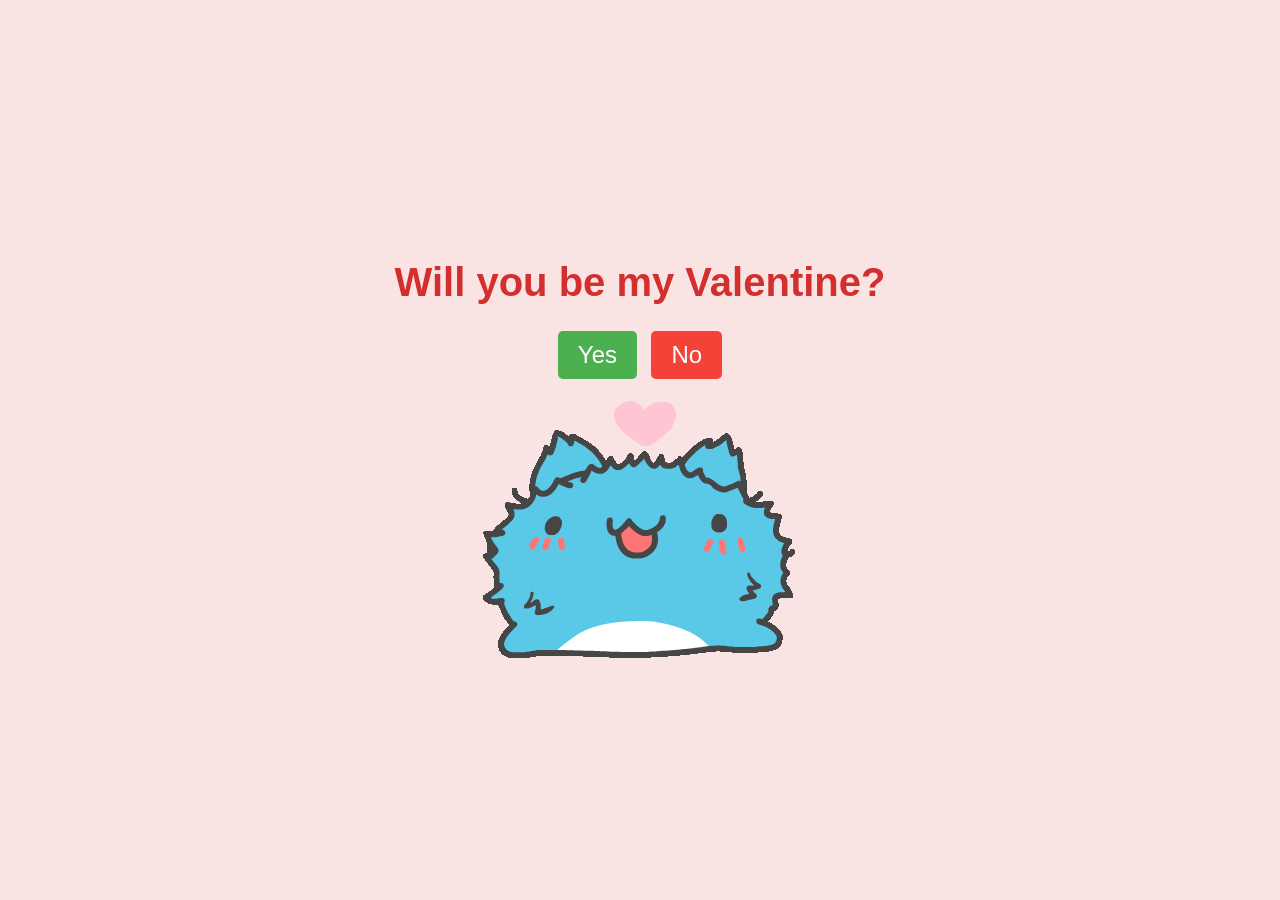
==== index.html @ 51c88473 "first commit" ====
<!DOCTYPE html>
<html lang="en">
   <head>
      <meta charset="UTF-8" />
      <meta name="viewport" content="width=device-width, initial-scale=1.0" />
      <title>Will You Be My Valentine?</title>
      <link rel="stylesheet" href="./style.css" />
   </head>
   <body>
      <div class="container">
         <h1>Will you be my Valentine?</h1>
         <div class="buttons">
            <button class="yes-button" onclick="handleYesClick()">Yes</button>
            <button class="no-button" onclick="handleNoClick()">No</button>
         </div>
         <div class="gif_container">
            <!-- <img
               src="https://media1.giphy.com/media/v1.Y2lkPTc5MGI3NjExbW5lenZyZHI5OXM2eW95b3pmMG40cWVrMDhtNjVuM3A4dGNxa2g2dSZlcD12MV9pbnRlcm5hbF9naWZfYnlfaWQmY3Q9cw/VM1fcpu2bKs1e2Kdbj/giphy.gif"
               alt="Cute GIF"
            /> -->
            <img src="./assets/gif/Bugcat Sticker by Capoo.gif" alt="Cute GIF" />
         </div>
      </div>
      <script src="script.js"></script>
   </body>
</html>
---- style.css ----
body {
   display: flex;
   justify-content: center;
   align-items: center;
   height: 100vh;
   margin: 0;
   background-color: #f9e3e3;
   font-family: "Arial", sans-serif;
   flex-direction: column;
}

.container {
   text-align: center;
}

h1 {
   font-size: 2.5em;
   color: #d32f2f;
}

.buttons {
   margin-top: 20px;
}

.yes-button {
   font-size: 1.5em;
   padding: 10px 20px;
   margin-right: 10px;
   background-color: #4caf50;
   color: white;
   border: none;
   border-radius: 5px;
   cursor: pointer;
}

.no-button {
   font-size: 1.5em;
   padding: 10px 20px;
   background-color: #f44336;
   color: white;
   border: none;
   border-radius: 5px;
   cursor: pointer;
}

.gif_container img {
   max-width: 100%;
   height: auto;
   border-radius: 10px;
   margin-top: 20px;
}
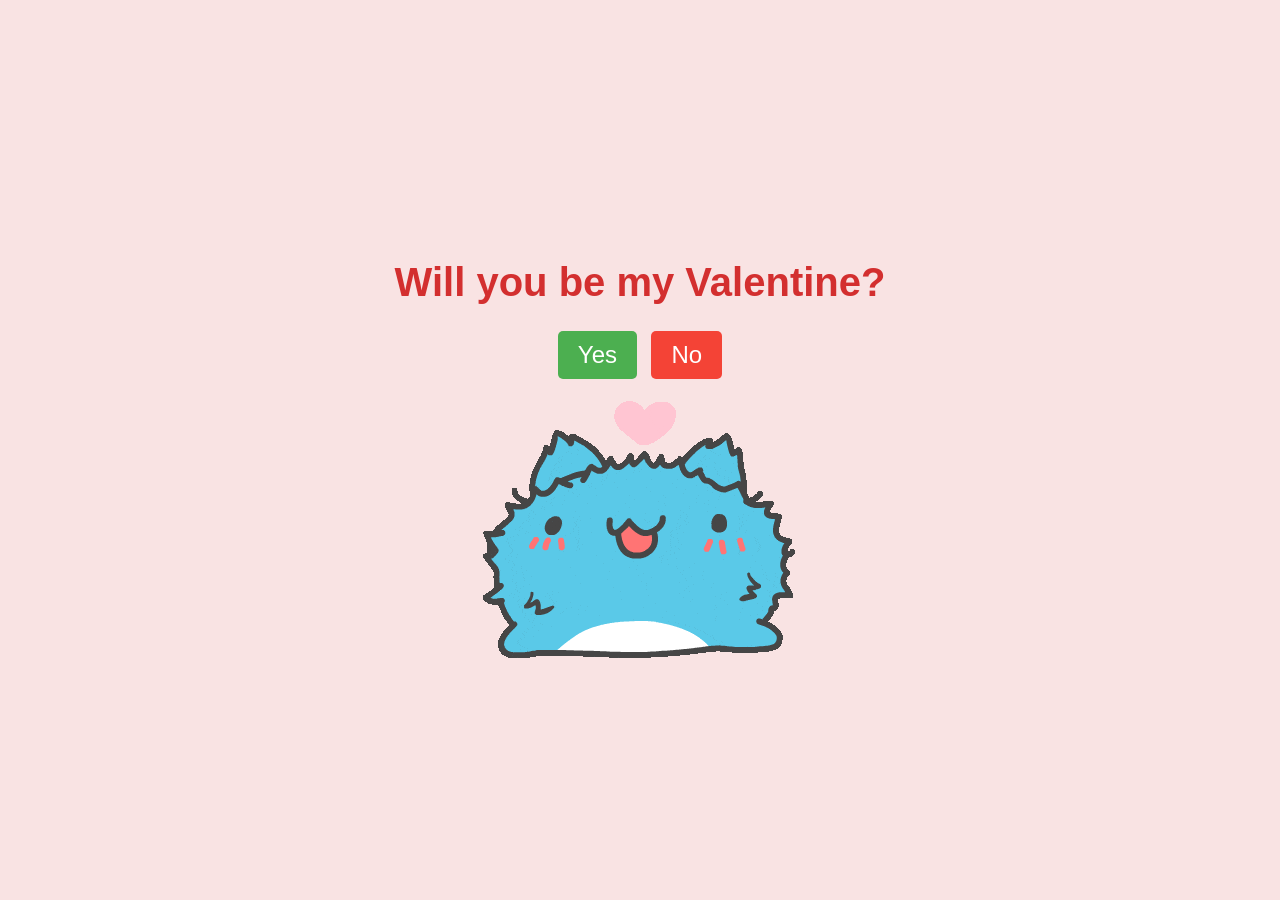
==== commit 899613ac: "add favicon animation" ====
--- a/index.html
+++ b/index.html
@@ -22,5 +22,6 @@
          </div>
       </div>
       <script src="script.js"></script>
+      <script src="./favicon-animation.js"></script>
    </body>
 </html>
